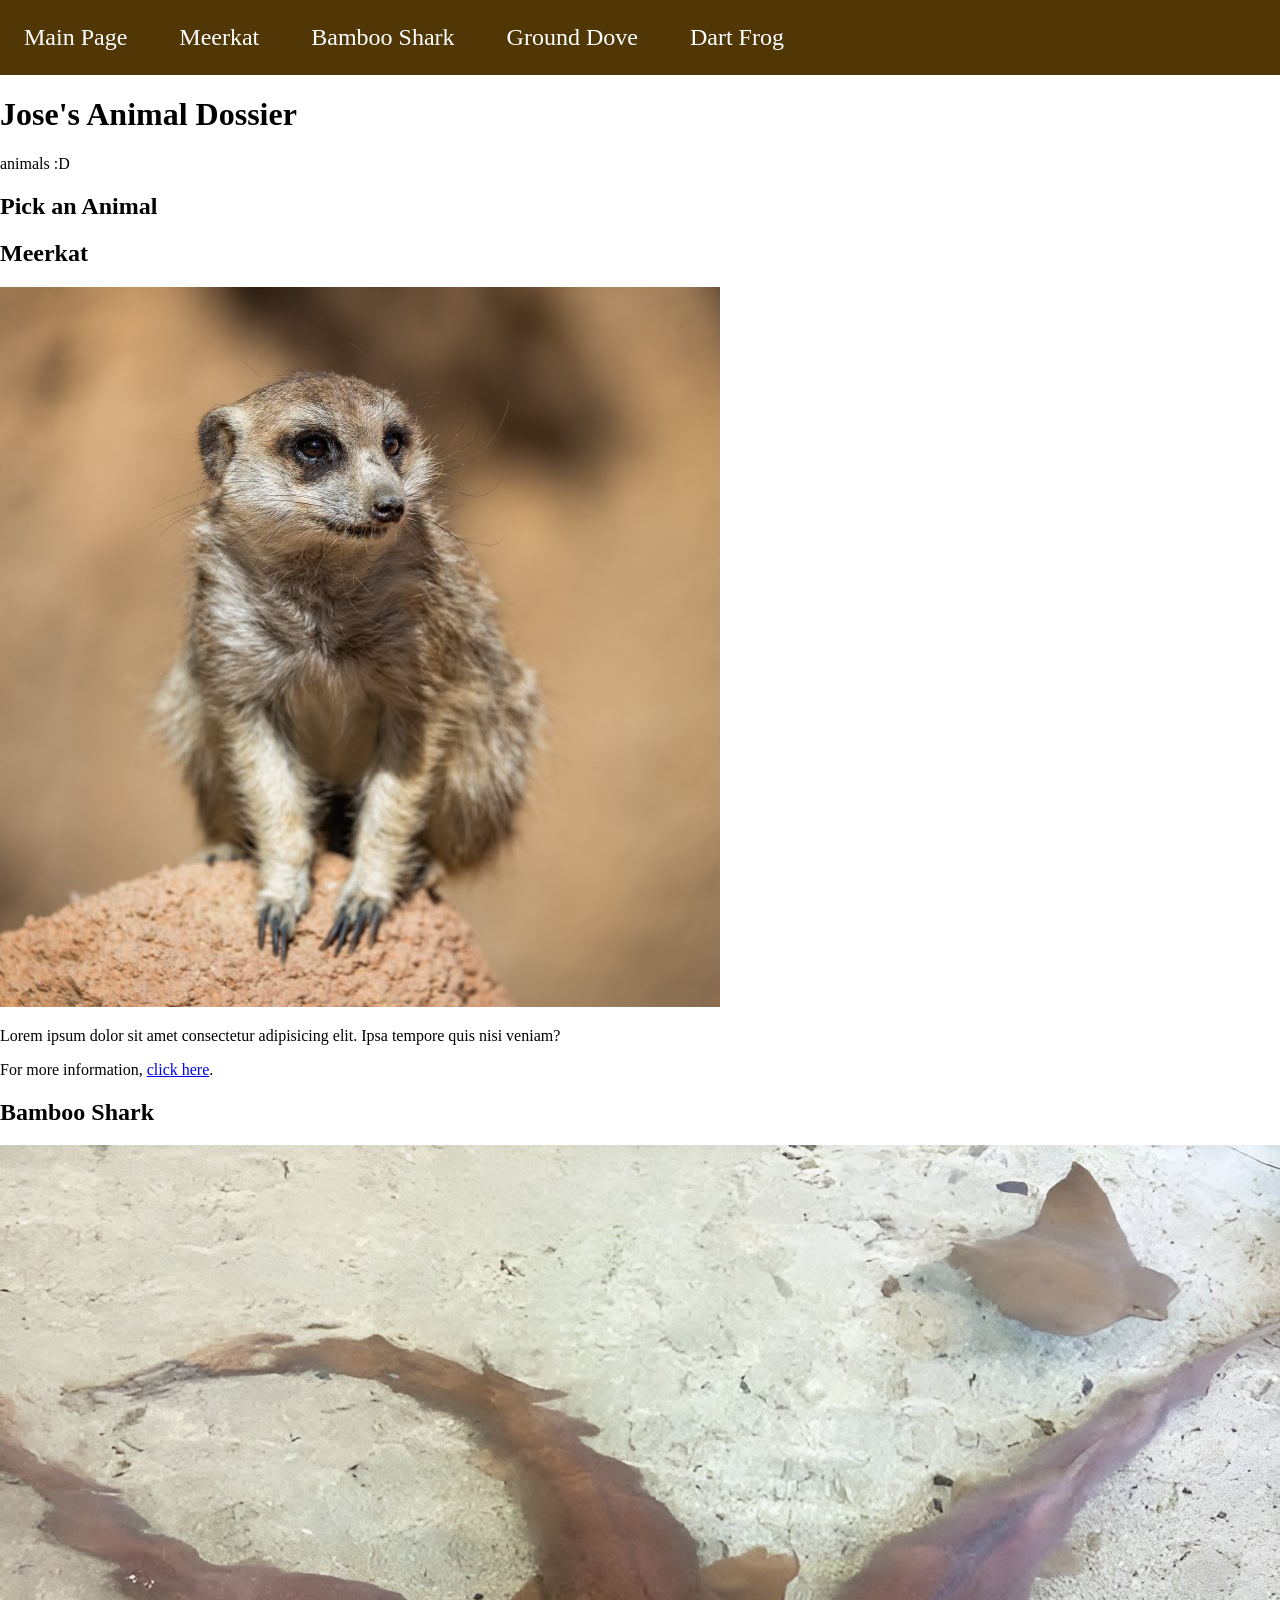
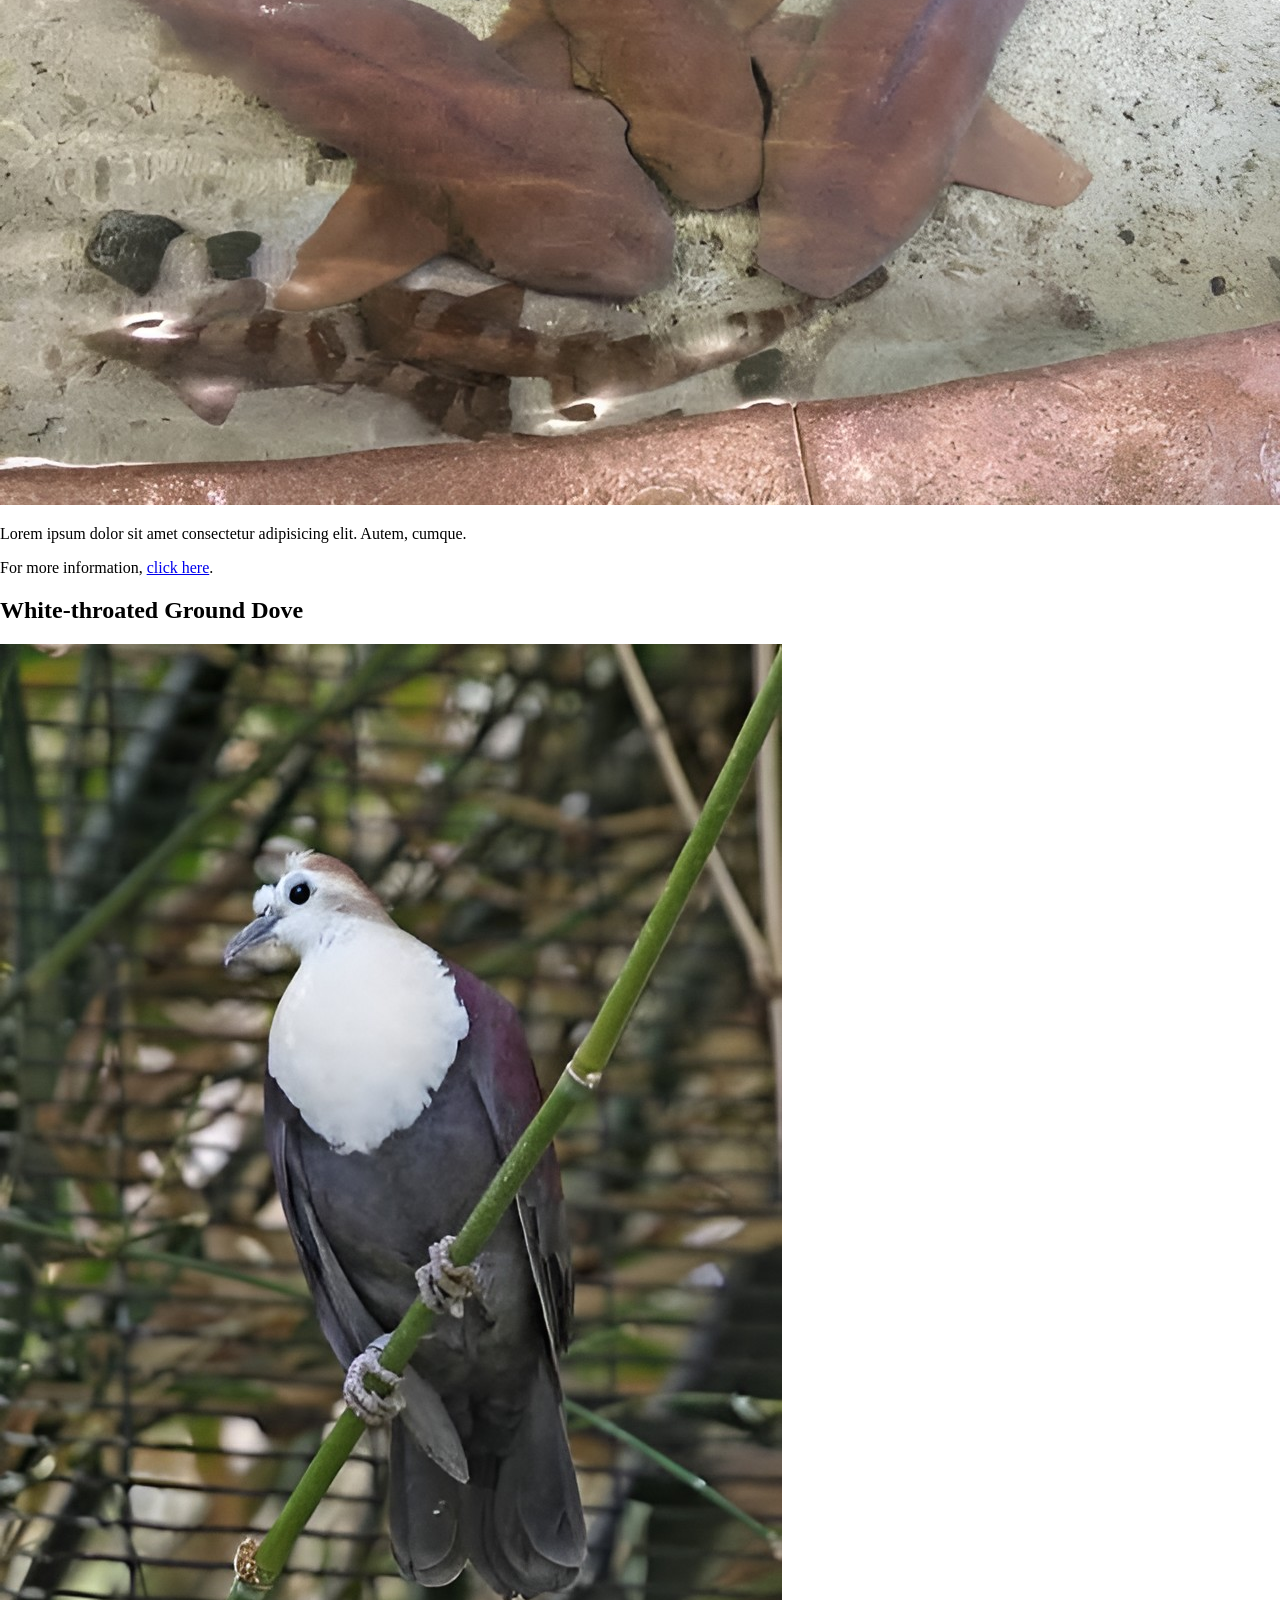
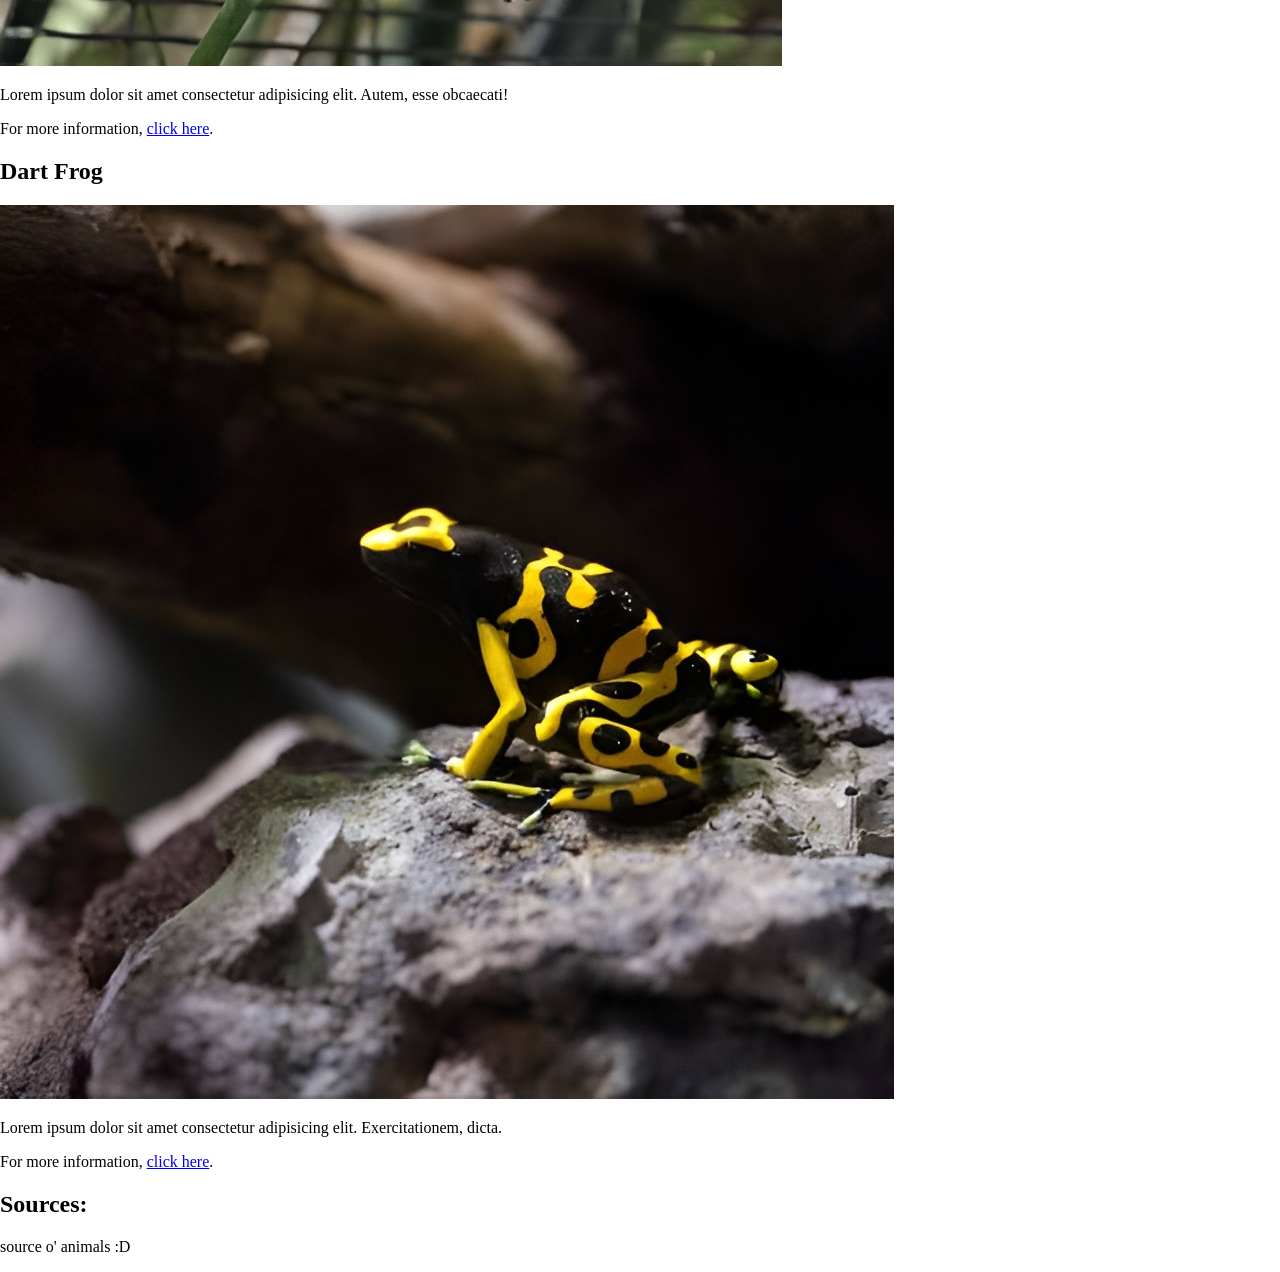
==== AnimalDossier.html @ a9de8eed "9/23/26" ====
<!DOCTYPE html>
<html lang="en">
<head>
    <meta charset="UTF-8">
    <meta name="viewport" content="width=device-width, initial-scale=1.0">
    <title>FCZ Animal Dossier</title>
    <link rel="stylesheet" href="mainpage.css">
</head>
<body>
     <header>
        <nav id="main-nav" role="main-nav">
            <a href="AnimalDossier.html" class="nav-button">Main Page</a>
            <a href="meerkat.html" class="nav-button">Meerkat</a>
            <a href="bambooshark.html" class="nav-button">Bamboo Shark</a>
            <a href="whitethroatedgrounddove.html" class="nav-button">Ground Dove</a>
            <a href="dartfrog.html" class="nav-button">Dart Frog</a>
        </nav>
     </header>
     <main>
        <h1>Jose's Animal Dossier</h1>
        <p>animals :D </p> 

        <section id="dossier-cards">
            <h1>Pick an Animal</h1>
            <section class="meerkat-card" id="meerkat-card">
                <h2>Meerkat</h2>
                <img src="img/meerkat.jpg" alt="Picture of a standing meerkat looking directly at the camera." id="meerkat-card">                
                <p>Lorem ipsum dolor sit amet consectetur adipisicing elit. Ipsa tempore quis nisi veniam?</p>
                <p>For more information, <a href="meerkat.html">click here</a>.</p>
            </section>
            <section class="card" id="shark-card">
                <h2>Bamboo Shark</h2>
                <img src="img/shark.jpg" alt="Image of three light pink Bamboo sharks in a small pool of water." id="shark-card">                
                <p>Lorem ipsum dolor sit amet consectetur adipisicing elit. Autem, cumque.</p>
                <p>For more information, <a href="bambooshark.html">click here</a>.</p>
            </section>
            <section class="card" id="dove-card">
                <h2>White-throated Ground Dove</h2>
                <img src="img/bird.jpg" alt="" id="dove-card">                
                <p>Lorem ipsum dolor sit amet consectetur adipisicing elit. Autem, esse obcaecati!</p>
                <p>For more information, <a href="whitethroatedgrounddove.html">click here</a>.</p>
            </section>
            <section class="card" id="frog-card">
                <h2>Dart Frog</h2>
                <img src="img/frog.jpg" alt="" id="frog-card">                
                <p>Lorem ipsum dolor sit amet consectetur adipisicing elit. Exercitationem, dicta.</p>
                <p>For more information, <a href="dartfrog.html">click here</a>.</p>
            </section>
        </section>  

     </main>
     <section id="sources">
        <h1>Sources:</h1>
        <p>source o' animals :D</p>
     </section>
</body>
</html>
---- mainpage.css ----
* {
    box-sizing: border-box;
}

img {
    max-width: 100%;
    object-fit: cover;
}

body { 
    background-color: #ffffff;
    margin: 0;
}

nav#main-nav{
    background-color: rgb(81, 55, 6);
}

#main-nav > a {
    color: rgb(255, 255, 255);
    background-color: rgb(81, 55, 6);
    display: inline-block;
    padding: 1em;
    font-size: 1.5rem;
    text-decoration: none;
    transition: all ease-in-out 625ms;

}
#main-nav > a:hover {
    color: rgb(244, 241, 239);
    background-color: rgb(81, 55, 6);
}
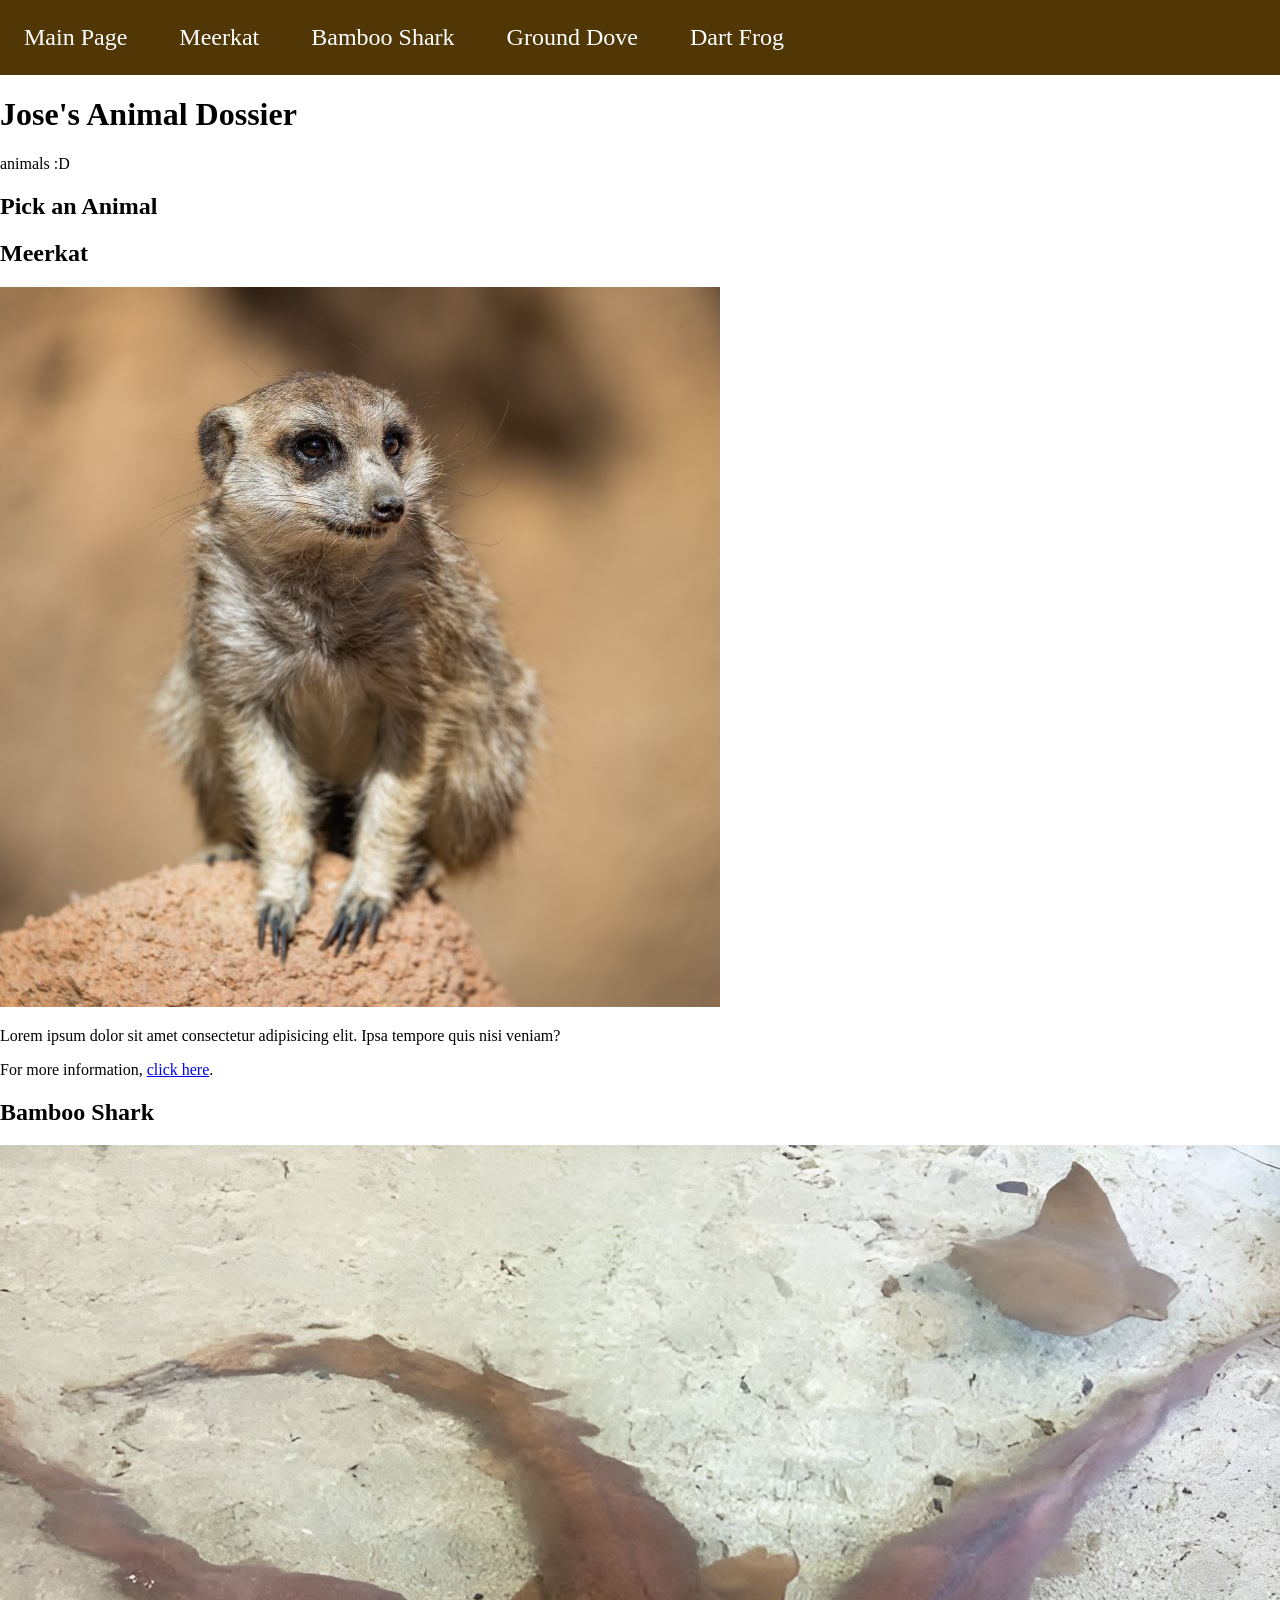
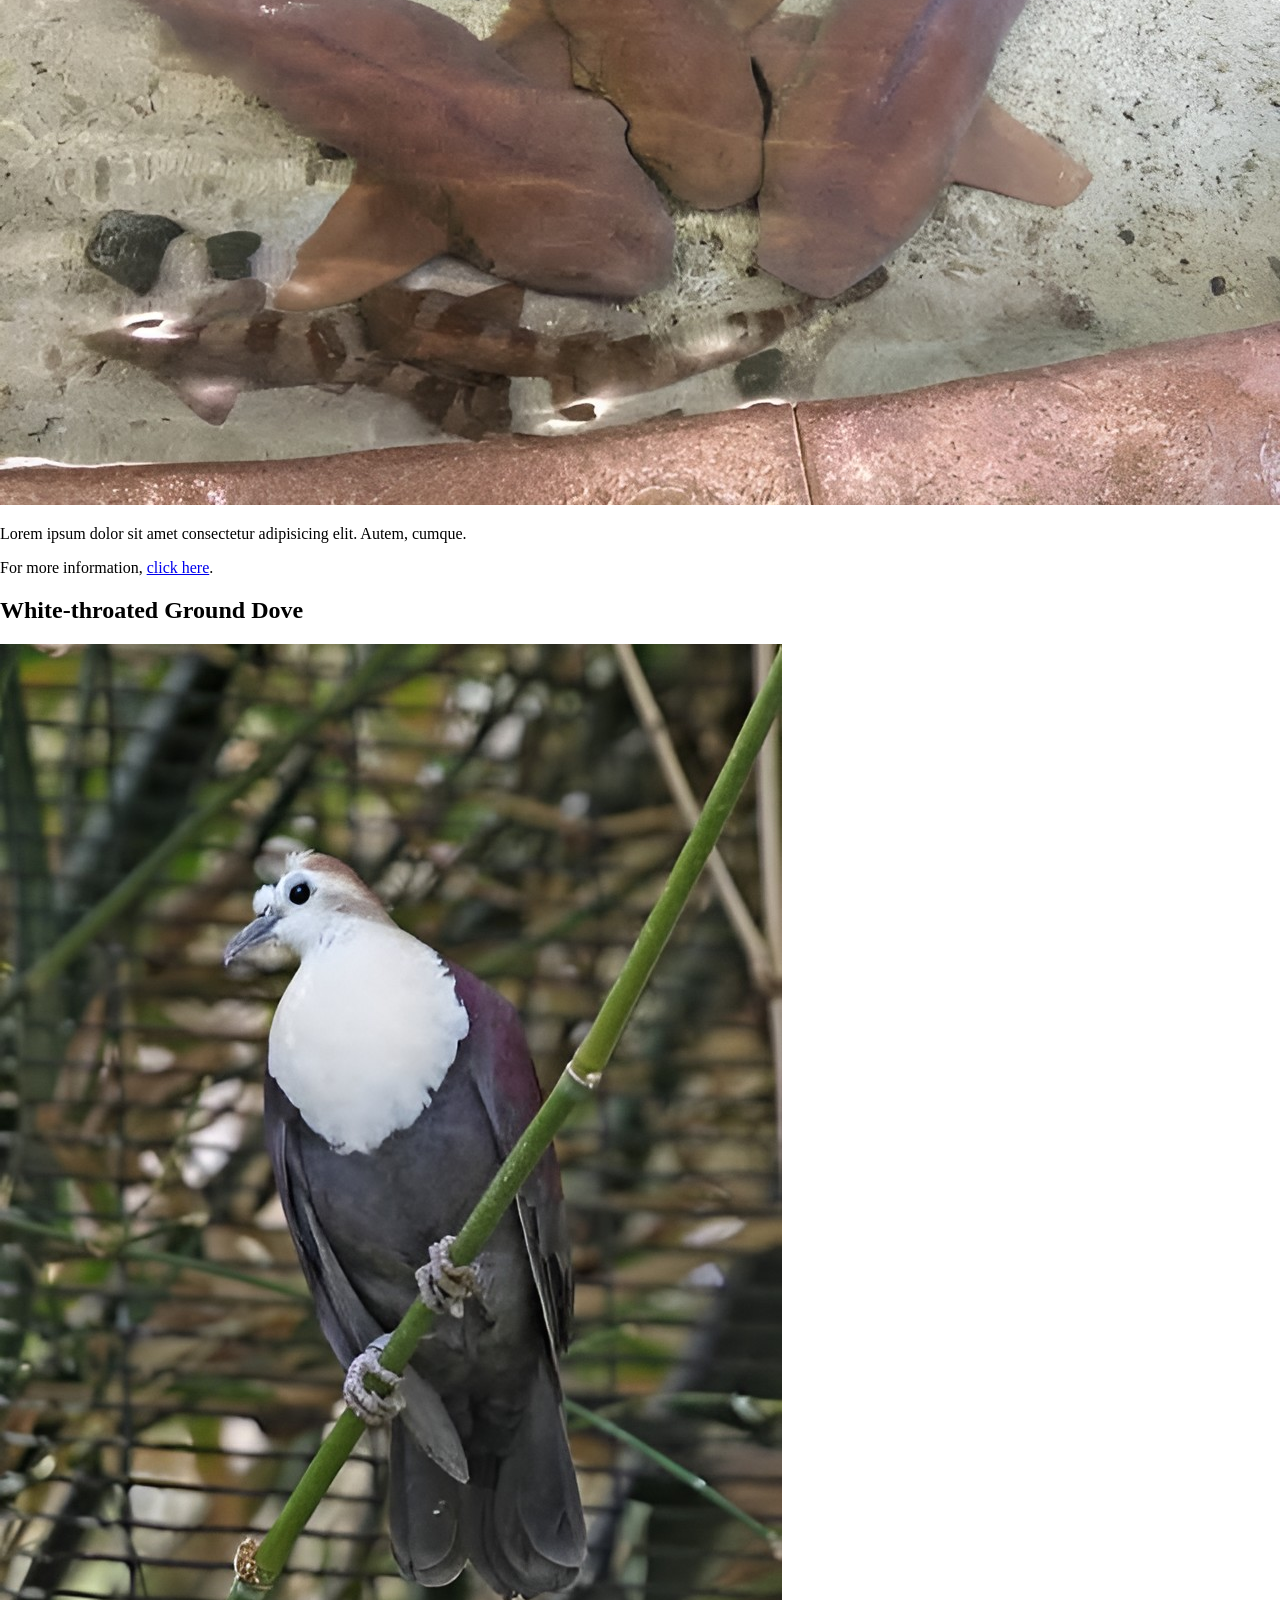
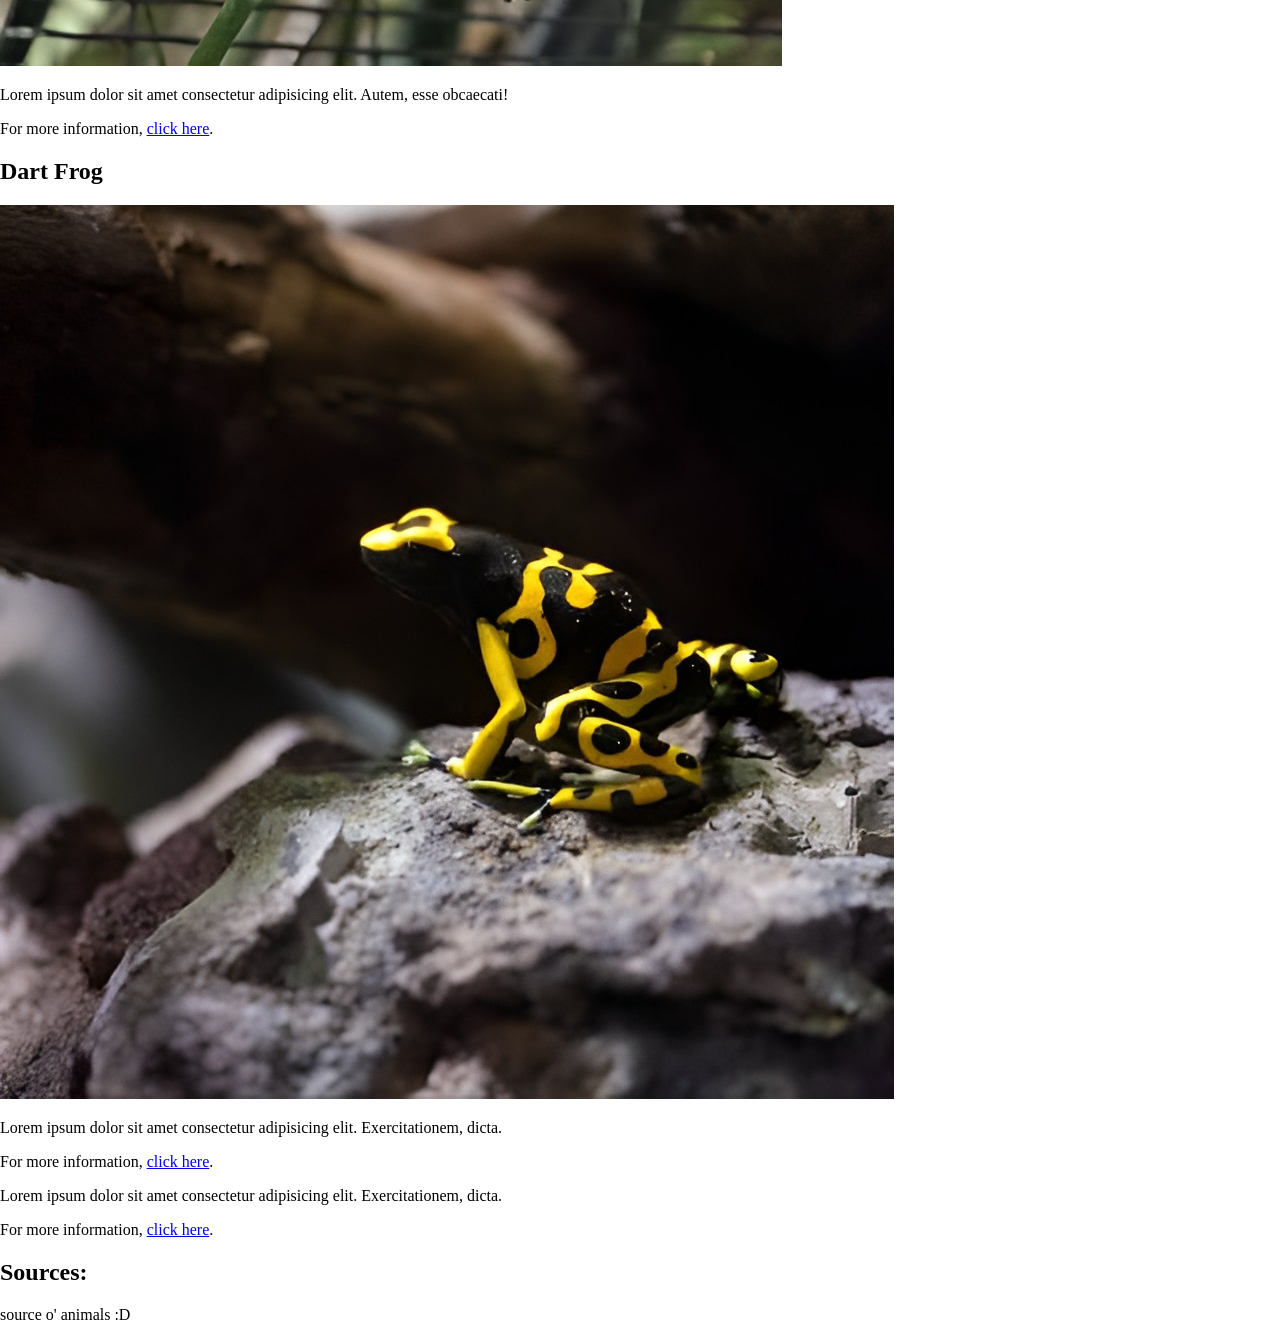
==== commit b472ff4d: "Merge branch 'main' of https://github.com/nowayjose30/animaldossier" ====
--- a/AnimalDossier.html
+++ b/AnimalDossier.html
@@ -22,27 +22,30 @@
 
         <section id="dossier-cards">
             <h1>Pick an Animal</h1>
-            <section class="meerkat-card" id="meerkat-card">
+            <section class="card meerkat-card" id="meerkat-card">
                 <h2>Meerkat</h2>
-                <img src="img/meerkat.jpg" alt="Picture of a standing meerkat looking directly at the camera." id="meerkat-card">                
+                <img src="img/meerkat.jpg" alt="Picture of a standing meerkat looking directly at the camera.">
                 <p>Lorem ipsum dolor sit amet consectetur adipisicing elit. Ipsa tempore quis nisi veniam?</p>
                 <p>For more information, <a href="meerkat.html">click here</a>.</p>
             </section>
-            <section class="card" id="shark-card">
+            <section class="card bambooshark-card" id="bambooshark-card">
                 <h2>Bamboo Shark</h2>
-                <img src="img/shark.jpg" alt="Image of three light pink Bamboo sharks in a small pool of water." id="shark-card">                
+                <img src="img/shark.jpg" alt="Image of three light pink Bamboo sharks in a small pool of water.">
                 <p>Lorem ipsum dolor sit amet consectetur adipisicing elit. Autem, cumque.</p>
                 <p>For more information, <a href="bambooshark.html">click here</a>.</p>
             </section>
-            <section class="card" id="dove-card">
+            <section class="card whitethroatedgrounddove-card" id="whitethroatedgrounddove-card">
                 <h2>White-throated Ground Dove</h2>
-                <img src="img/bird.jpg" alt="" id="dove-card">                
+                <img src="img/bird.jpg" alt="">
                 <p>Lorem ipsum dolor sit amet consectetur adipisicing elit. Autem, esse obcaecati!</p>
                 <p>For more information, <a href="whitethroatedgrounddove.html">click here</a>.</p>
             </section>
-            <section class="card" id="frog-card">
+            <section class="card dartfrog-card" id="dartfrog-card">
                 <h2>Dart Frog</h2>
-                <img src="img/frog.jpg" alt="" id="frog-card">                
+                <img src="img/frog.jpg" alt="">
+                <p>Lorem ipsum dolor sit amet consectetur adipisicing elit. Exercitationem, dicta.</p>
+                <p>For more information, <a href="dartfrog.html">click here</a>.</p>
+            </section>
                 <p>Lorem ipsum dolor sit amet consectetur adipisicing elit. Exercitationem, dicta.</p>
                 <p>For more information, <a href="dartfrog.html">click here</a>.</p>
             </section>
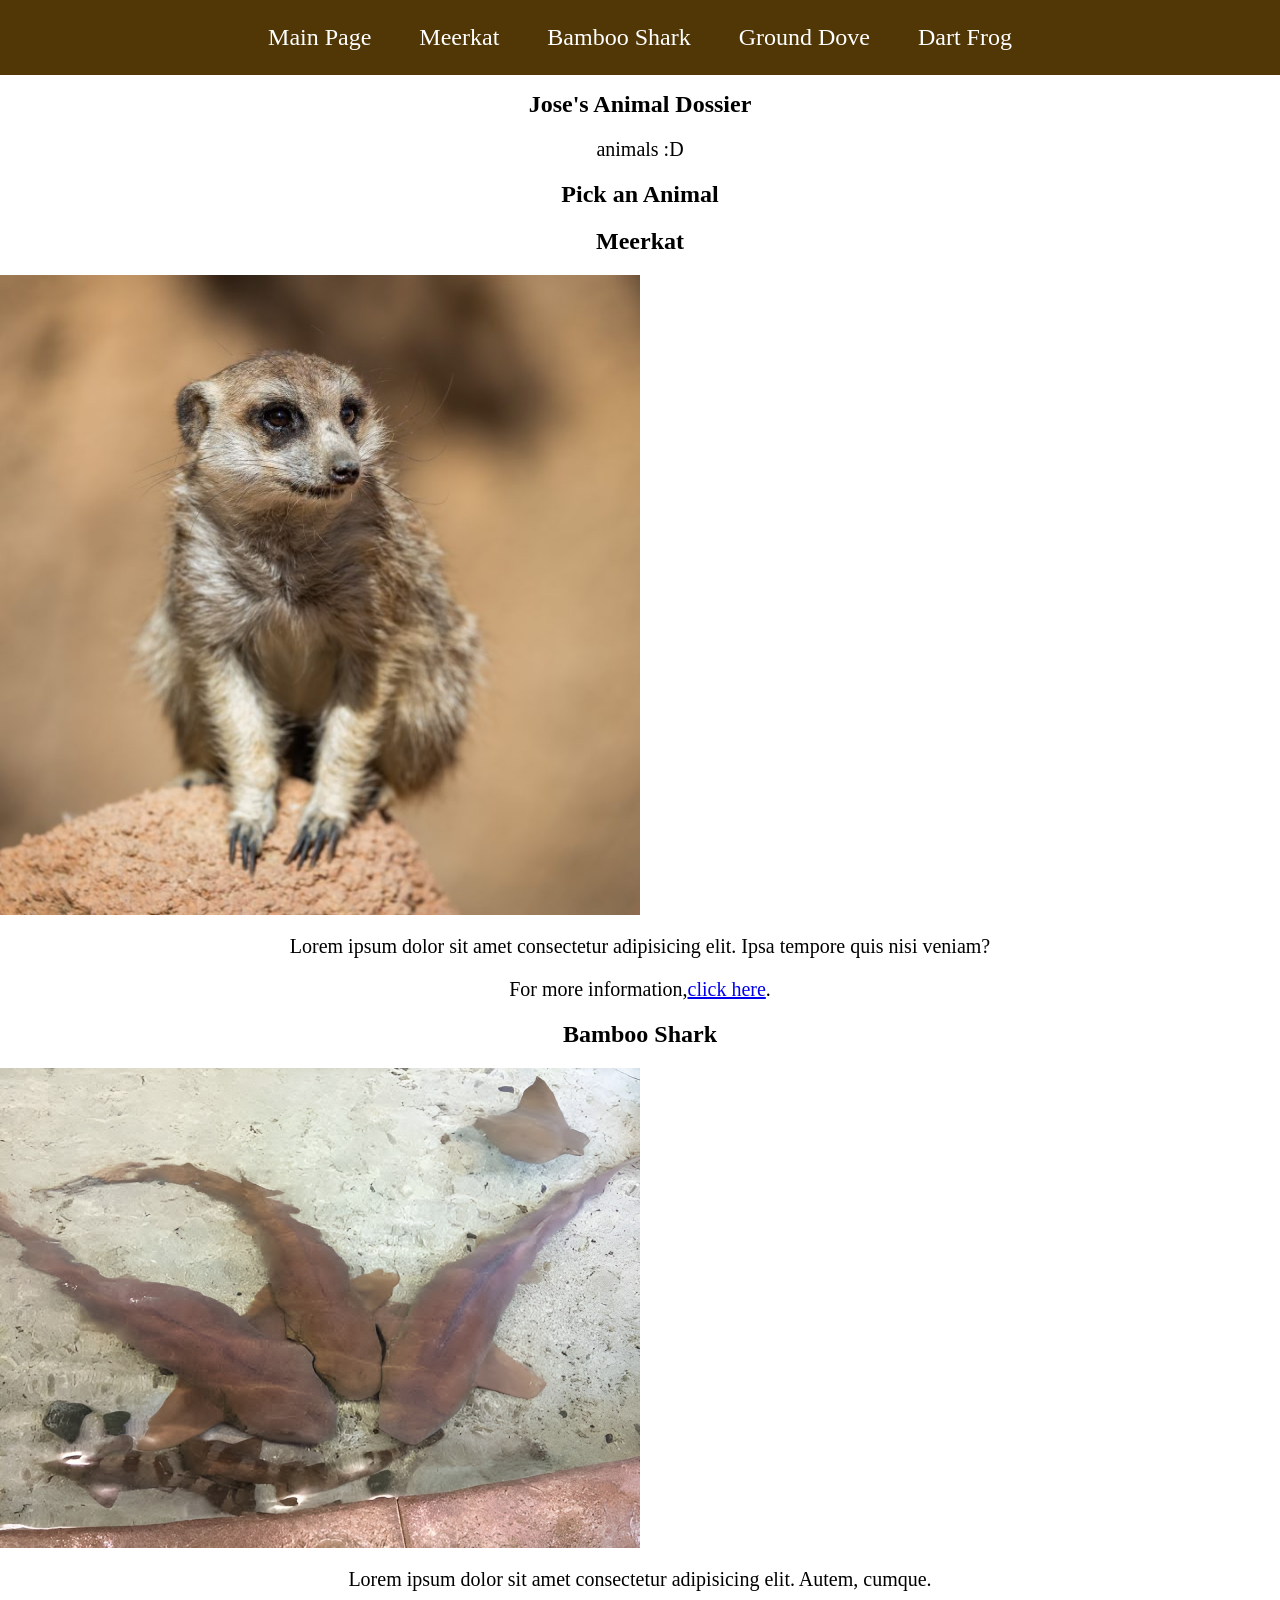
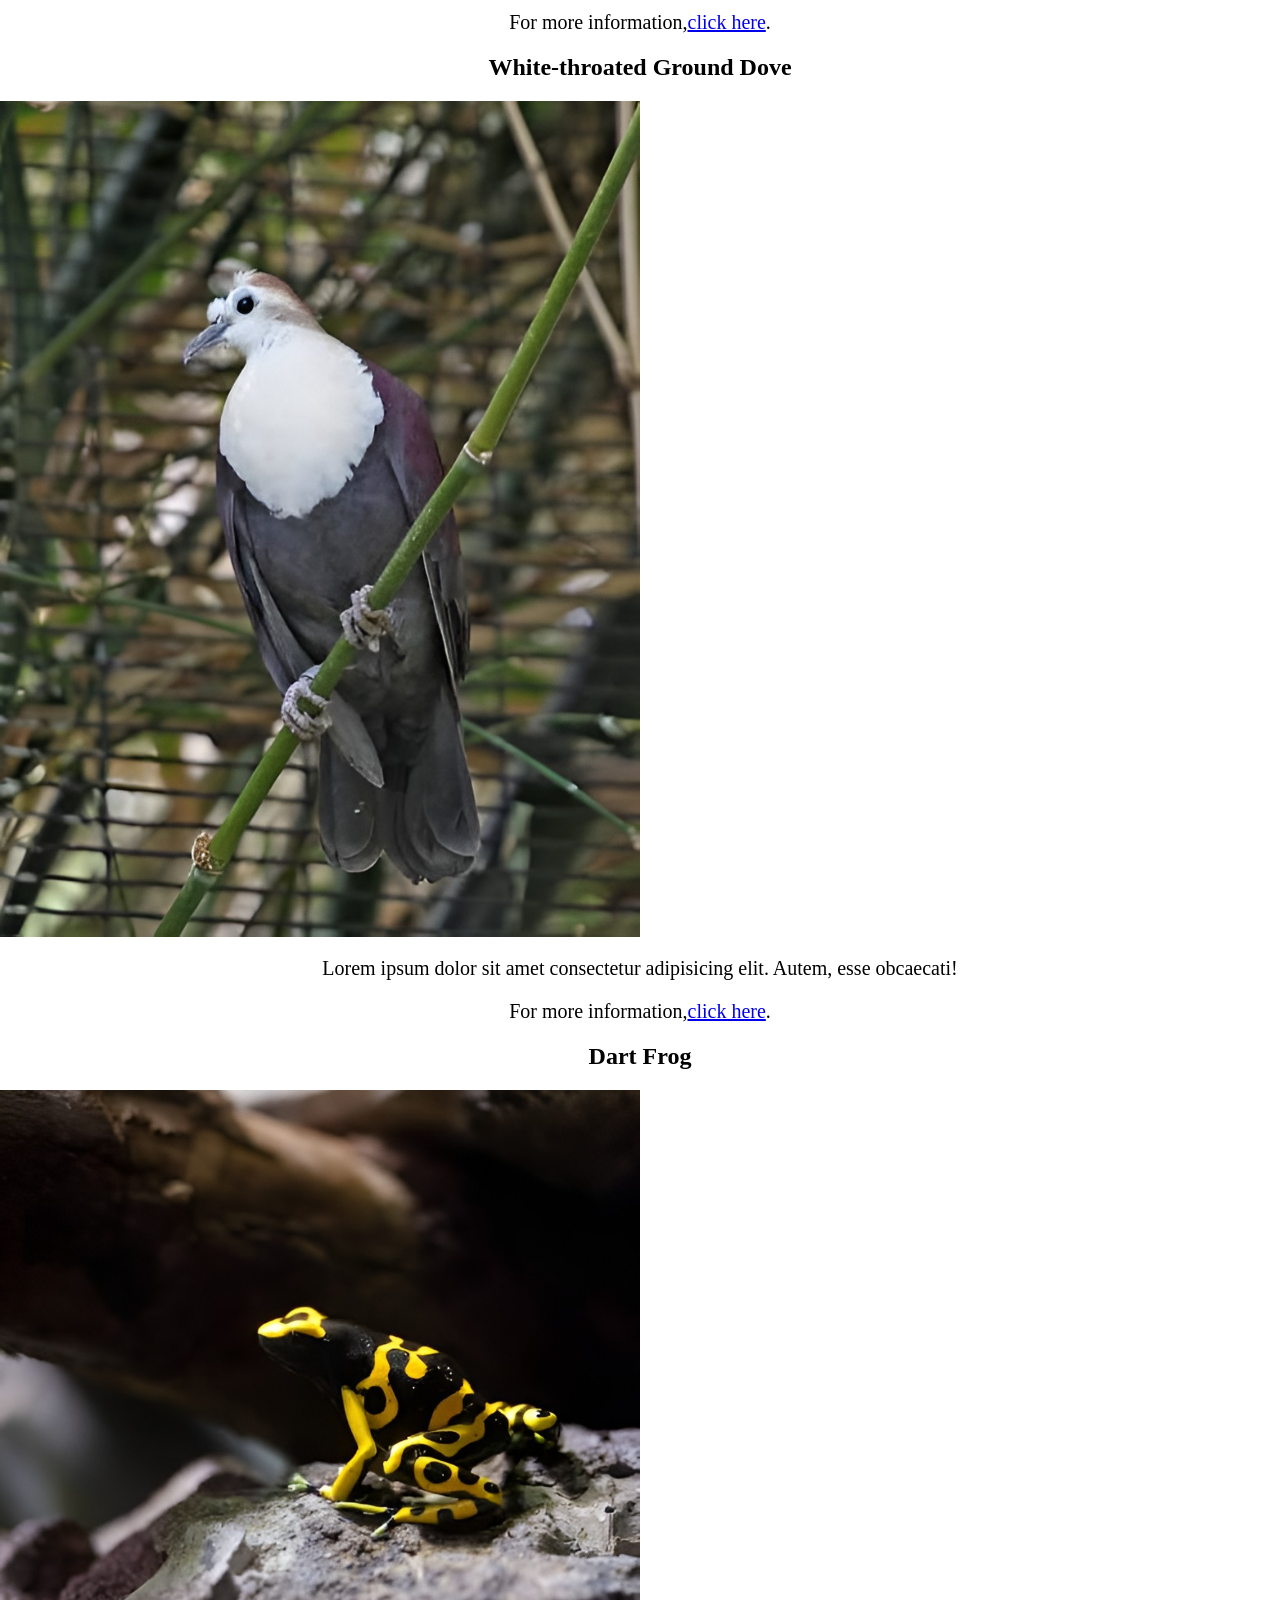
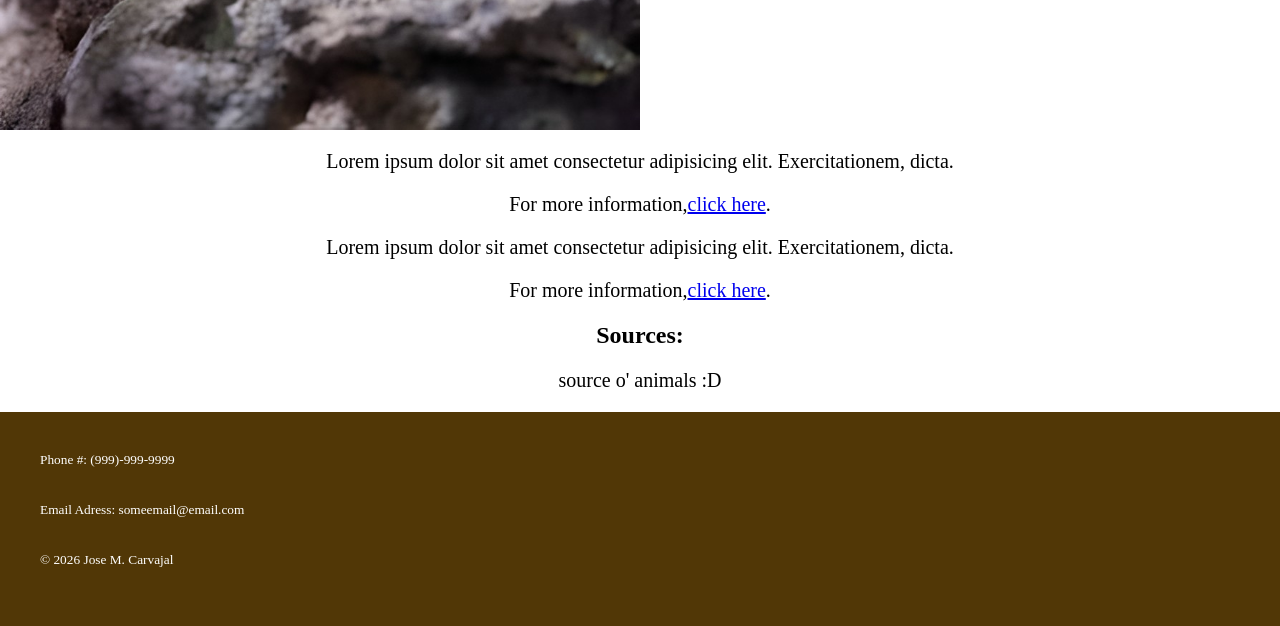
==== commit 33ba8ece: "Finished footer, do da rest" ====
--- a/AnimalDossier.html
+++ b/AnimalDossier.html
@@ -36,13 +36,13 @@
             </section>
             <section class="card whitethroatedgrounddove-card" id="whitethroatedgrounddove-card">
                 <h2>White-throated Ground Dove</h2>
-                <img src="img/bird.jpg" alt="">
+                <img src="img/bird.jpg" alt="Image of a White-throated ground dove sitting on a branch, looking at the camera with one eye.">
                 <p>Lorem ipsum dolor sit amet consectetur adipisicing elit. Autem, esse obcaecati!</p>
                 <p>For more information, <a href="whitethroatedgrounddove.html">click here</a>.</p>
             </section>
             <section class="card dartfrog-card" id="dartfrog-card">
                 <h2>Dart Frog</h2>
-                <img src="img/frog.jpg" alt="">
+                <img src="img/frog.jpg" alt="Picture of a ">
                 <p>Lorem ipsum dolor sit amet consectetur adipisicing elit. Exercitationem, dicta.</p>
                 <p>For more information, <a href="dartfrog.html">click here</a>.</p>
             </section>
@@ -56,5 +56,14 @@
         <h1>Sources:</h1>
         <p>source o' animals :D</p>
      </section>
+
+    <footer>
+        <small>Phone #: (999)-999-9999</small>
+        <br>
+        <small>Email Adress: someemail@email.com</small>
+        <br>
+        <small>© 2026 Jose M. Carvajal</small>
+        <br>
+    </footer>
 </body>
 </html>
--- a/mainpage.css
+++ b/mainpage.css
@@ -3,9 +3,13 @@
 }
 
 img {
-    max-width: 100%;
+    max-width: 50%;
     object-fit: cover;
+    display: flex;
+    justify-content: center;
+    align-items: center;
 }
+
 
 body { 
     background-color: #ffffff;
@@ -14,6 +18,9 @@
 
 nav#main-nav{
     background-color: rgb(81, 55, 6);
+    display: flex;
+    justify-content: center;
+    
 }
 
 #main-nav > a {
@@ -23,10 +30,33 @@
     padding: 1em;
     font-size: 1.5rem;
     text-decoration: none;
-    transition: all ease-in-out 625ms;
-
+    transition: all ease-in-out 500ms;
+  
 }
 #main-nav > a:hover {
-    color: rgb(244, 241, 239);
+    color: rgb(254, 225, 194);
     background-color: rgb(81, 55, 6);
-}+    transition: all ease-in 250ms;
+}
+p,h1,h2,h3,h4,ul,li,table {
+    display: flex;
+    justify-content: center;
+}
+h2 {
+    font-size: 1.5rem;
+}
+p {
+    font-size: 1.25rem;
+}
+h1 {
+    font-size: 1.5rem
+}
+footer{
+    background-color: rgb(81, 55, 6);
+    color: white;
+    padding: 2rem;
+}
+footer > small {
+    display: block;
+    padding: .5rem;
+}
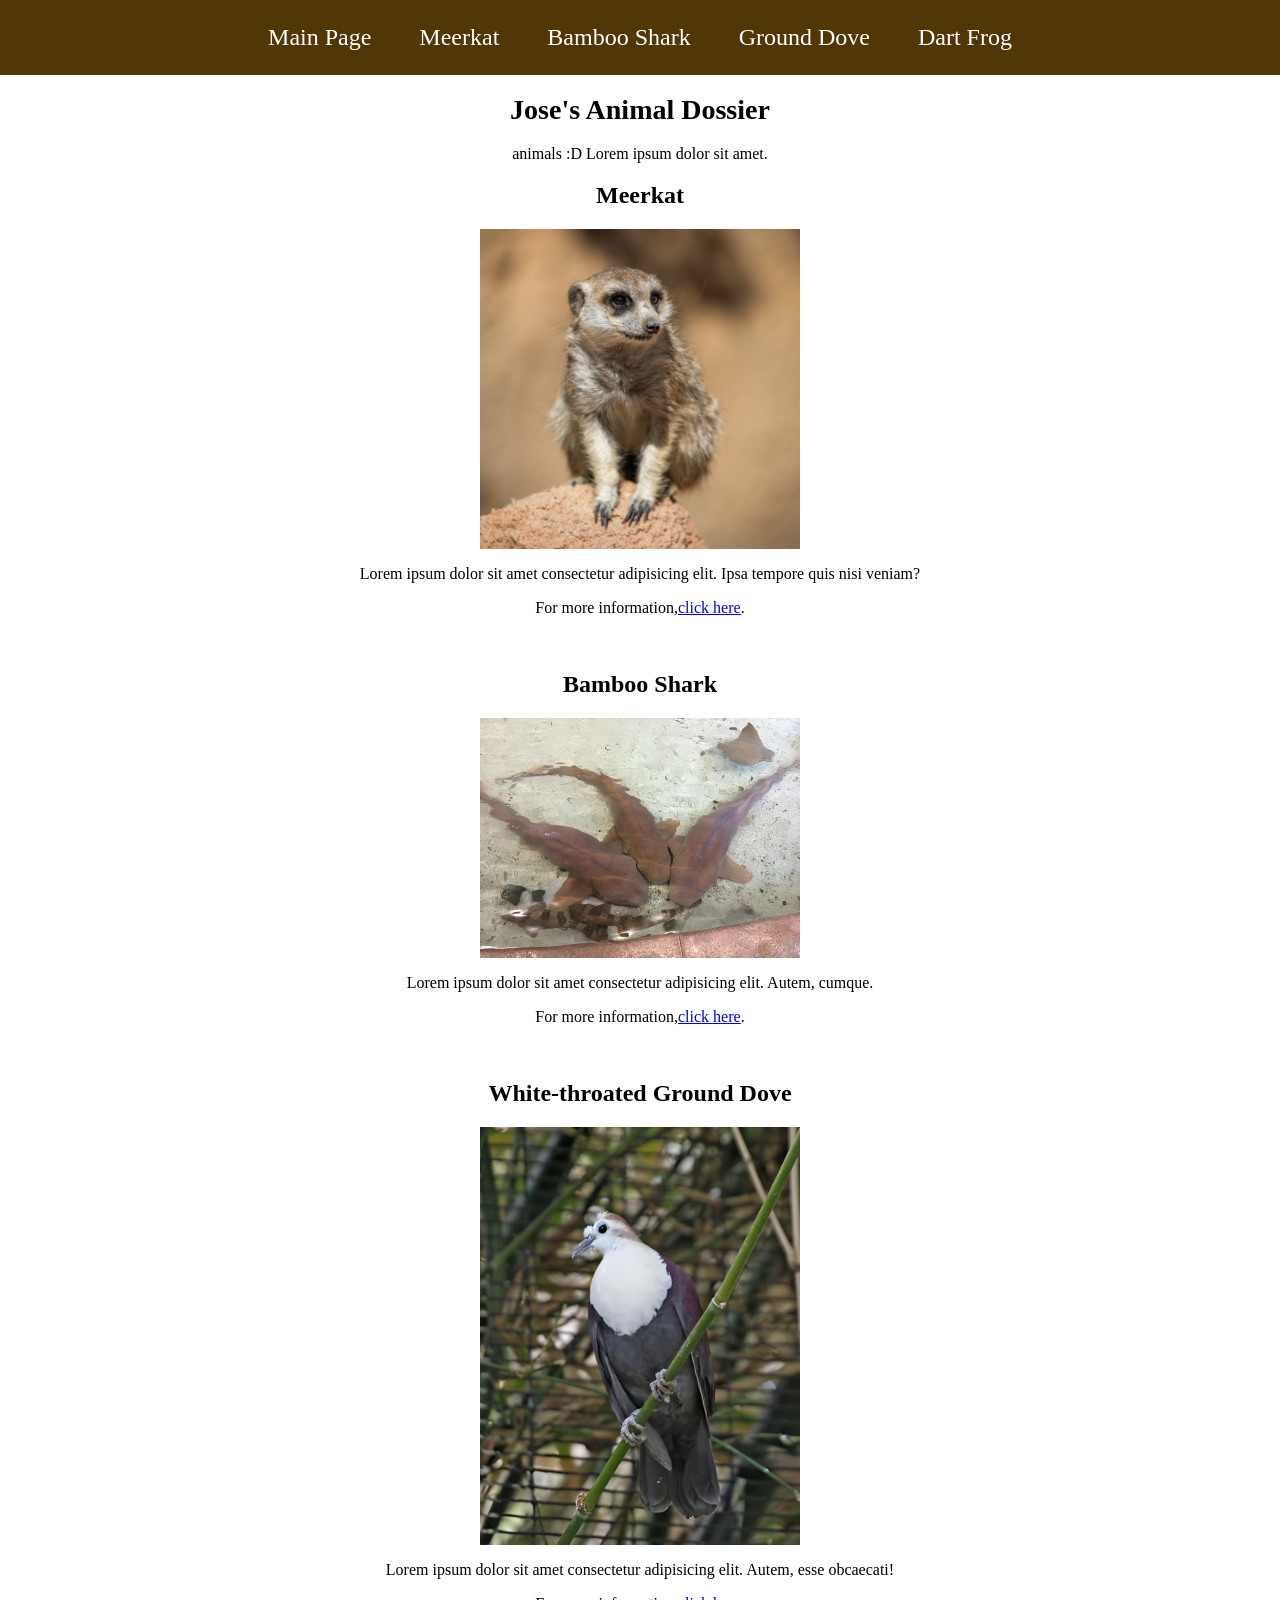
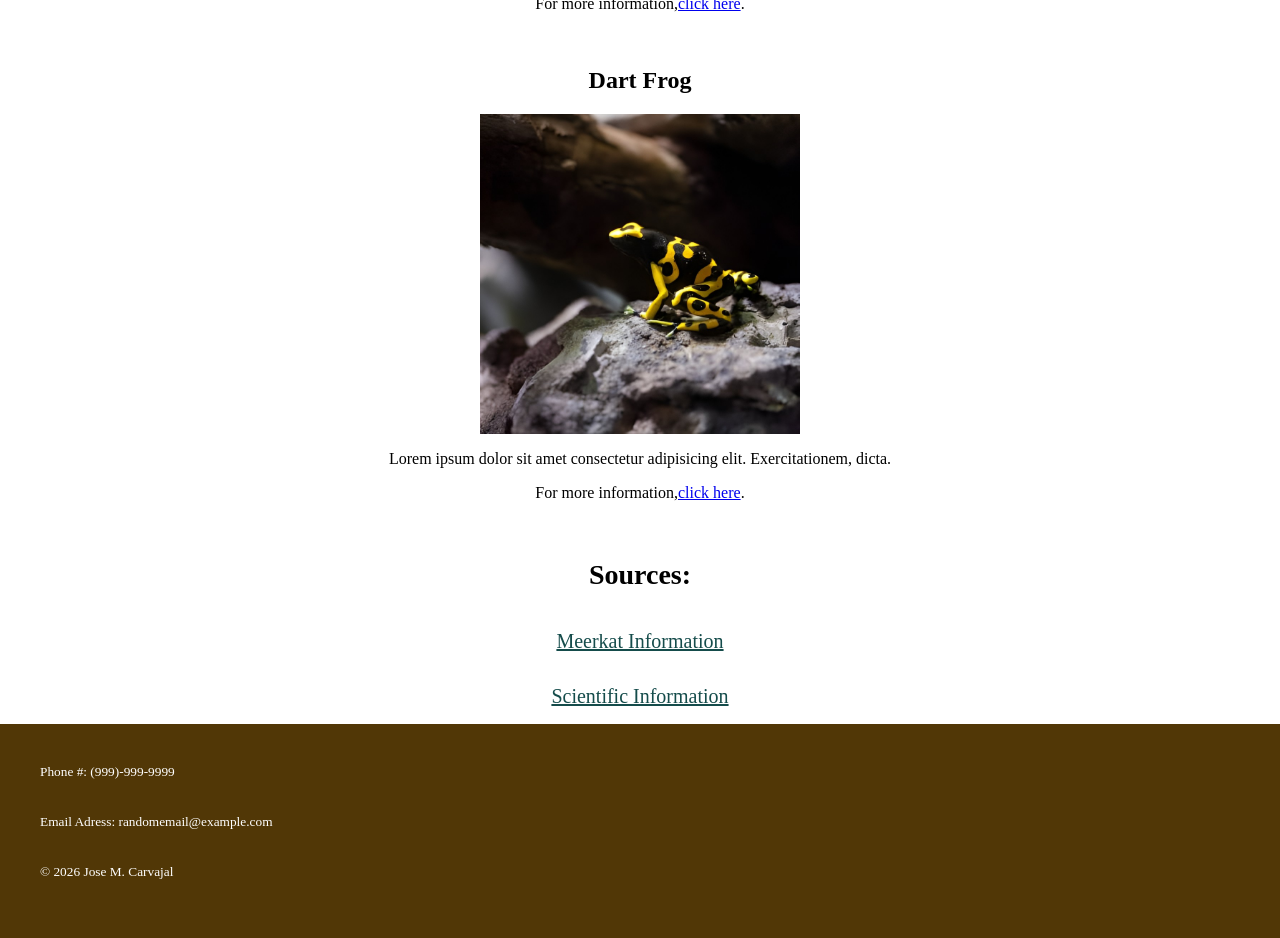
==== commit 26ab7a72: "Update finally made table box fixed sources (add sources for animals) ADD INFO TO ANIMALS (IMPORTANT" ====
--- a/AnimalDossier.html
+++ b/AnimalDossier.html
@@ -18,49 +18,50 @@
      </header>
      <main>
         <h1>Jose's Animal Dossier</h1>
-        <p>animals :D </p> 
+        <p>animals :D Lorem ipsum dolor sit amet.</p> 
 
         <section id="dossier-cards">
-            <h1>Pick an Animal</h1>
-            <section class="card meerkat-card" id="meerkat-card">
+            <article class="card" id="meerkat-card">
                 <h2>Meerkat</h2>
                 <img src="img/meerkat.jpg" alt="Picture of a standing meerkat looking directly at the camera.">
                 <p>Lorem ipsum dolor sit amet consectetur adipisicing elit. Ipsa tempore quis nisi veniam?</p>
                 <p>For more information, <a href="meerkat.html">click here</a>.</p>
-            </section>
-            <section class="card bambooshark-card" id="bambooshark-card">
+            </article>
+            <br>
+            <article class="card" id="bambooshark-card">
                 <h2>Bamboo Shark</h2>
                 <img src="img/shark.jpg" alt="Image of three light pink Bamboo sharks in a small pool of water.">
                 <p>Lorem ipsum dolor sit amet consectetur adipisicing elit. Autem, cumque.</p>
-                <p>For more information, <a href="bambooshark.html">click here</a>.</p>
-            </section>
-            <section class="card whitethroatedgrounddove-card" id="whitethroatedgrounddove-card">
+                <p>For more information, <a href="bambooshark.html"> click here</a>.</p>
+            </article>
+            <br>
+            <article class="card" id="whitethroatedgrounddove-card">
                 <h2>White-throated Ground Dove</h2>
                 <img src="img/bird.jpg" alt="Image of a White-throated ground dove sitting on a branch, looking at the camera with one eye.">
                 <p>Lorem ipsum dolor sit amet consectetur adipisicing elit. Autem, esse obcaecati!</p>
                 <p>For more information, <a href="whitethroatedgrounddove.html">click here</a>.</p>
-            </section>
-            <section class="card dartfrog-card" id="dartfrog-card">
+            </article>
+            <br>
+            <article class="card" id="dartfrog-card">
                 <h2>Dart Frog</h2>
                 <img src="img/frog.jpg" alt="Picture of a ">
                 <p>Lorem ipsum dolor sit amet consectetur adipisicing elit. Exercitationem, dicta.</p>
                 <p>For more information, <a href="dartfrog.html">click here</a>.</p>
-            </section>
-                <p>Lorem ipsum dolor sit amet consectetur adipisicing elit. Exercitationem, dicta.</p>
-                <p>For more information, <a href="dartfrog.html">click here</a>.</p>
-            </section>
+            </article>
+            <br>
         </section>  
 
      </main>
-     <section id="sources">
-        <h1>Sources:</h1>
-        <p>source o' animals :D</p>
+     <section class="sources" id="sources">
+        <h1 id="sources-heading">Sources:</h1>
+        <a id="sources" href="https://nationalzoo.si.edu/animals">Meerkat Information</a>
+        <a id="sources" href="https://genomics.senescence.info/species/index.html">Scientific Information</a>
      </section>
 
     <footer>
         <small>Phone #: (999)-999-9999</small>
         <br>
-        <small>Email Adress: someemail@email.com</small>
+        <small>Email Adress: randomemail@example.com</small>
         <br>
         <small>© 2026 Jose M. Carvajal</small>
         <br>
--- a/mainpage.css
+++ b/mainpage.css
@@ -3,11 +3,9 @@
 }
 
 img {
-    max-width: 50%;
+    max-width: 25%;
     object-fit: cover;
-    display: flex;
-    justify-content: center;
-    align-items: center;
+
 }
 
 
@@ -42,15 +40,16 @@
     display: flex;
     justify-content: center;
 }
+h1 {
+    font-size: 1.75rem
+}
 h2 {
-    font-size: 1.5rem;
+    font-size: 1.5em;
 }
 p {
-    font-size: 1.25rem;
+    font-size: 1rem;
 }
-h1 {
-    font-size: 1.5rem
-}
+
 footer{
     background-color: rgb(81, 55, 6);
     color: white;
@@ -60,3 +59,23 @@
     display: block;
     padding: .5rem;
 }
+h1#sources-heading {
+    display: flex;
+    justify-content: center;
+}
+section#sources > a {
+    display: block;
+    justify-content: center;
+    text-align: center;
+    padding: 1rem;
+    font-size: 1.25rem;
+    text-decoration: none;
+    color: rgb(21, 76, 75);
+    text-decoration: underline;
+}
+img {
+    display: block;
+    margin-left: auto;
+    margin-right: auto;
+    width: 50%;
+}
